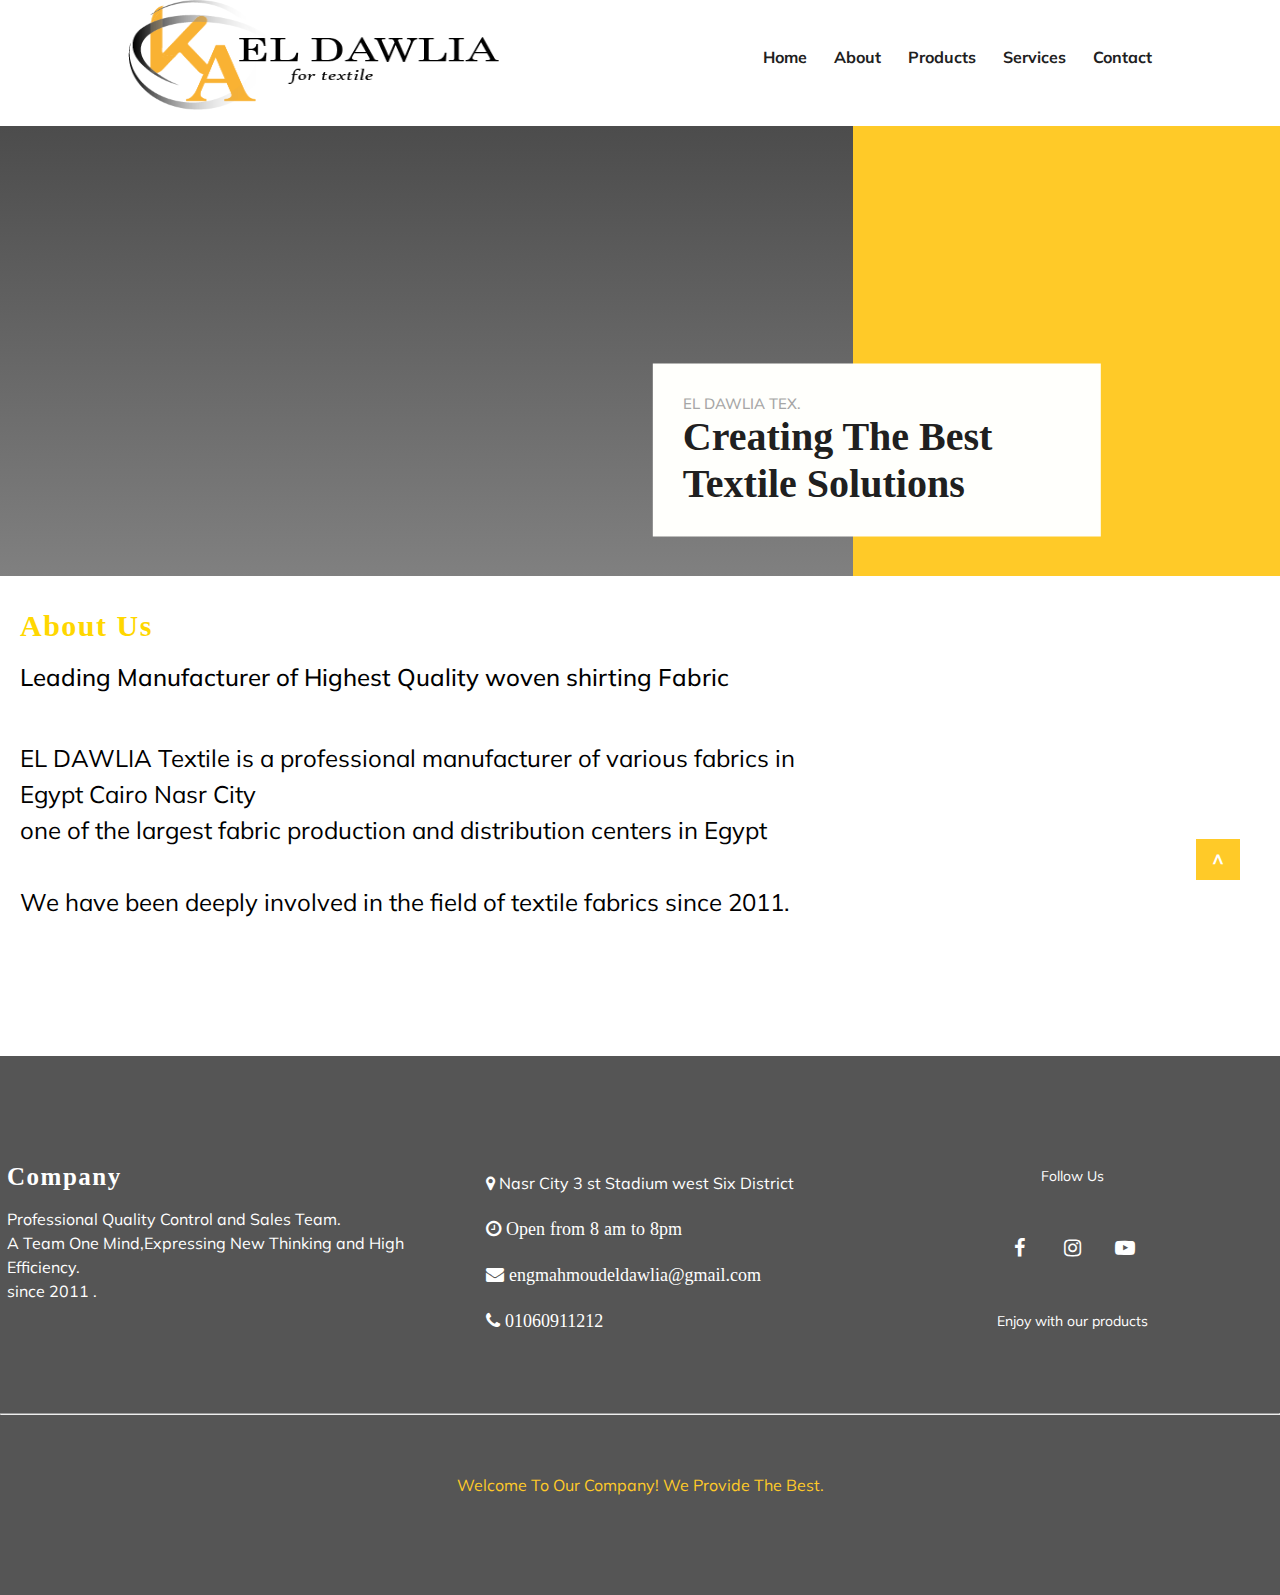
==== about.html @ 4dcbaf63 "_" ====
<!DOCTYPE html>
<html lang="en">

 <head>
<meta charset="UTF-8">
<meta http-equiv="X-UA-Compatible" content="IE=edge">
<meta name="viewport" content="width=device-width, initial-scale=1.0">
<title>El Dawlia El Masria For Textile</title>
<link rel="stylesheet" href="css.css">


<link rel="stylesheet" href="https://stackpath.bootstrapcdn.com/font-awesome/4.7.0/css/font-awesome.min.css">
</head>

<body>
	<div class="scroll-top">^</div>
	<div class="container">
		<nav>
		
			<div class="logo"><img src="image/ka logo4.png"></div>
			<div class="menu">
				<a href="index.html">Home</a>
				<a href="About.html">About</a>
				<a href="Products.html">Products</a>
				<a href="services.html">Services</a>
				<a href="contact.html">Contact</a>
			</div>
			<div class="icon">
				<img src="image/menu.PNG" width="50px" height="50px">
			</div>
			
		</nav>
	
	</div>
	<br>
	
	<section class="content">
	
		<div class="contleft"></div>
		<div class="contright">
			<div class="content-box">
			<span>EL DAWLIA TEX.</span>
			<h1>Creating The Best Textile Solutions</h1>
			</div>
		</div>
	
	</section>
	
	<br>
		
		<div class="box content">
			<div style="margin:20px;">
			<h2 style="color:gold">About Us</h2>
			<p style="font-weight:500;font-size:24px;color:black;">Leading Manufacturer of Highest Quality woven shirting Fabric</p><br>
			<p style="color:black;font-size:24px">EL DAWLIA Textile is a professional manufacturer of various fabrics in Egypt Cairo Nasr City<br>
			one of the largest fabric production and distribution centers in Egypt<br><br>
			We have been deeply involved in the field of textile fabrics since 2011.
			
			</p>
			</div>
		</div>
		<footer>
		<div class="foot-top">
			<div class="footleft">
				<h3 style="color:white;">Company</h3>
				<p style="color:white;">Professional Quality Control and Sales Team.<br>
				A Team One Mind,Expressing New Thinking and High Efficiency.<br>
				since 2011 .</p>
			</div>
			<div class="footcenter">
				<a href="https://www.google.com/maps/place/30%C2%B002'53.2%22N+31%C2%B019'06.4%22E/@30.0451087,31.3197917,17z/data=!4m4!3m3!8m2!3d30.0481026!4d31.3184504?entry=ttu"><i class="fa fa-map-marker" aria-hidden="true"></i>  Nasr City 3 st Stadium west Six District</a><br><br>
				<i class="fa fa-clock-o" aria-hidden="true">  Open from 8 am to 8pm </i><br><br>
				<i class="fa fa-envelope" aria-hidden="true">   engmahmoudeldawlia@gmail.com</i><br><br>
				<i class="fa fa-phone" aria-hidden="true">  01060911212</i>

			</div>
			<div class="footright">
				<div class="social-links">
					<p>Follow Us</p>
					<a href="" target="_blank"><i class="fa fa-facebook"></i></a>
					<a href=""><i class="fa fa-instagram"></i></a>
					<a href="" target="_blank"><i class="fa fa-youtube-play"></i></a>
					<br><br>
					<p>Enjoy with our products</p>
				</div>
			</div>
		</div>
		<hr>
		<div class="foot-bottom">
			Welcome To Our Company!  We Provide The Best.
		</div>
	</footer>
		</div>
		<script src="main.js"></script>
</body>
</html>
---- css.css ----
@import url('https://fonts.googleapis.com/css2?family=Kaushan+Script&family=Mulish:wght@300;400;500&display=swap');
:root{
	--primary-color:#202020;
	--secondary-color:#f4f7fc;
	--grey:#a6a6a6;
}
html{
	font-size:62.5%;
	scroll-behavior:smooth;
	
}
*,
::before,
::after{
	margin:0;
	padding:0;
	box-sizing:border-box;
}
body{
	height:100%;
	width:100%;
	font-family: 'mulish', sans-serief;
	}
	
	
h1,h2,h3{
	font-family:'Player Display,serif';
	font-weight:800;
	color:var(--primary-color);
	margin:1.6 0;
}
p{
	font-weight:400;
	margin:1.6rem 0;
	font-size:1.6rem;
	color: var(--primary-color);
	line-height:1.5;
}
h1{
	font-size:4rem;
}

nav .logo img{
	width:380px;
	height:110px;

}
@media only screen and (max-width:768px){
	nav .logo img{
		width:150px;
		height:60px;
		background:;
	}
	h1{
		font-size:3rem;
	}
}
	h2{
		font-size:3rem;
		letter-spacing:1.5px;
	}
	h3{
		font-size:2.5rem;
		letter-spacing:1.5px;
	}
	h4{
		letter-spacing:1.6px;
	}
span{
	color:var(--grey);
	font-size:1.5rem;
	font-weight:500;
}
a{
	text-decoration:none;
	margin:1.6rem 0;
	color:var(--grey);
	font-size:1.6rem;

}

.container{
	width:80%;
	margin:0 auto;
}
img{
	max-width:100%;
	height:auto;
	
}
hr{
	margin:16px 0;
}
.scroll-top{
	position:fixed;
	bottom:20px;
	right:40px;
	z-index:90;
	background:#FFCA28;
	color:white;
	cursor:pointer;
	padding:8px 16px;
	font-size:20px;
	font-weight:800;
}

/*-----------Nav--------*/

nav{
	position:relative;
	display:flex;
	align-items:center;
	justify-content:space-between;
}
nav .menu a{
	border-bottom:none;
	color:var(--primary-color);
	font-weight:700;
	margin-left:24px;
}
nav .icon{
	display:none;
}
@media only screen and (max-width:768px){
	nav .icon{
		display:block;
	
	}
	.menu{
		position:absolute;
		background:linear-gradient(rgba(250,250,250,.9),white);
		width:100%;
		z-index:5;
		display:none;
		right:40px;
		top:100%;
		border-radius:3px;

		
	}
	.menu a{
		padding:15px 0;
		font-size:18px;
		display:block;
		color:white;
	}
	.show{
		display:block;
	}
}
.content{
	display:grid;
	grid-template-columns:2fr 1fr;
	
}
.content .contleft{
	background:linear-gradient(rgba(0,0,0,.7),grey),url('image/OIP.JPEG');
	background-size:cover;
	height:50vh;
	background-repeat:no-repeat;
	background-position:center;
}
.content .contright{
	background:#FFCA28;
}
.content .content-box{
	position:absolute;
	background:#fffffc;
	padding:30px;
	width:35%;
	top:50%;
	left:65%;
	transform:translate(-40%,-50%);
}

@media only screen and (max-width:768px){
	.content{
		grid-template-columns:1fr;
	}
	.content .content-box{
		top:50%;
		left:50%;
		transform:translate(-50%,-50%);
		width:70%;
		background:white;
	}
}

main{
	display:grid;
	grid-template-columns:2fr 1fr;
	margin-top:50px;
	grid-gap:60px;
}
.blog{
	display:grid;
	grid-template-columns:1fr 1fr;
	grid-gap:48px;
}

.blog .image{
	object-fit:contain;
}

.blog-post{
	background:var(--secondary-color);
	margin:24px 0;
	padding:16px;
}
.blog-content{
	margin-top:24px;
}

.pagination{
	display:inline-block;
}
.pagination .active{
	border:1px solid var(--primary-color);
	background-color:var(--secondary-color)
}
.pagination a{
	color:var(--primary-color);
	float:left;
	padding:8px 16px;
	text-decoration:none;
	border:0;
}
@media only screen and (max-width:768px){
	.blog{
		grid-template-columns:1fr;
	}
}

.wrap{
	display:flex;
	align-items:center;
}
.wrap .thumb{
	flex:1;
}
.wrap .cont{
	flex:2;
	padding:16px;
	
}
@media only screen and (max-width:768px){
	.site-container{
		width:100%;
		padding:0 24px;
	}
	main{
		grid-template-columns:1fr;
	}
	.wrap{
		margin:24px 0;
	}
}


footer{
	background:#555;
	margin-top:100px;
	padding:100px 0;
	
	grid-template-columns:repeat(2,1fr);
	grid-gap:px;
	width:100%;
	bottom:0px;
}
footer h3{
	color:white;
}
.foot-top{
	display:grid;
	grid-template-columns:repeat(3,1fr);
	margin:0 auto;
	grid-gap:16px;
	justify-items:center;
}
.footleft{
	padding:7px;
	font-size:14px;
	
}

.footleft a{
	text-decoration:none;
	color:white;
	font-size:16px;
}
.footcenter{
	color:white;
	padding:15px;
	font-size:18px;
}
.footcenter a{
	color:white;
}
.footright{
	text-align:center;
	color:white;
}

.social-links .fa{
	height:40px;
	width:40px;
	font-size:20px;
	line-height:40px;
	margin:20px 5px;
	color:white;
	transition:0.5s;
}

.social-links .fa:hover{
	color:yellow;
	transform:translateY(-7px);
}
.social-links p{
	font-size:14px;
	margin-top:5px;
	padding:5px;
	color:white;
	
}

.foot-bottom{
		
		text-align:center;
		justify-content:center;
		color:#FFCA28;
		font-size:16px;
		
	
}
footer hr{
	margin:60px 0;
}
@media only screen and (max-width:768px){
	.foot-top{
		grid-template-columns:1fr;
		justify-items:start;
	}
}











/*thumbnail=image*/




/*icon.addEventListener('click',()=>{
	document.querySelector('.menu'.classList.toggle(show)
*/
	
/*<div><i class="fa fa-align-justify"</i</div>*/
/*text-align:center;*/
/*border:1px solid #999;*/
/*background:linear-gradient(rgba(250,250,250,.8),white),url('image/shirt heigh.jpg');*/
/*display:grid;
	grid-template-columns:repeat(2,1fr);*/
	
	/*	<div id="menuBtn"><img src="logoicon2.png" id="menu"> </div>*/
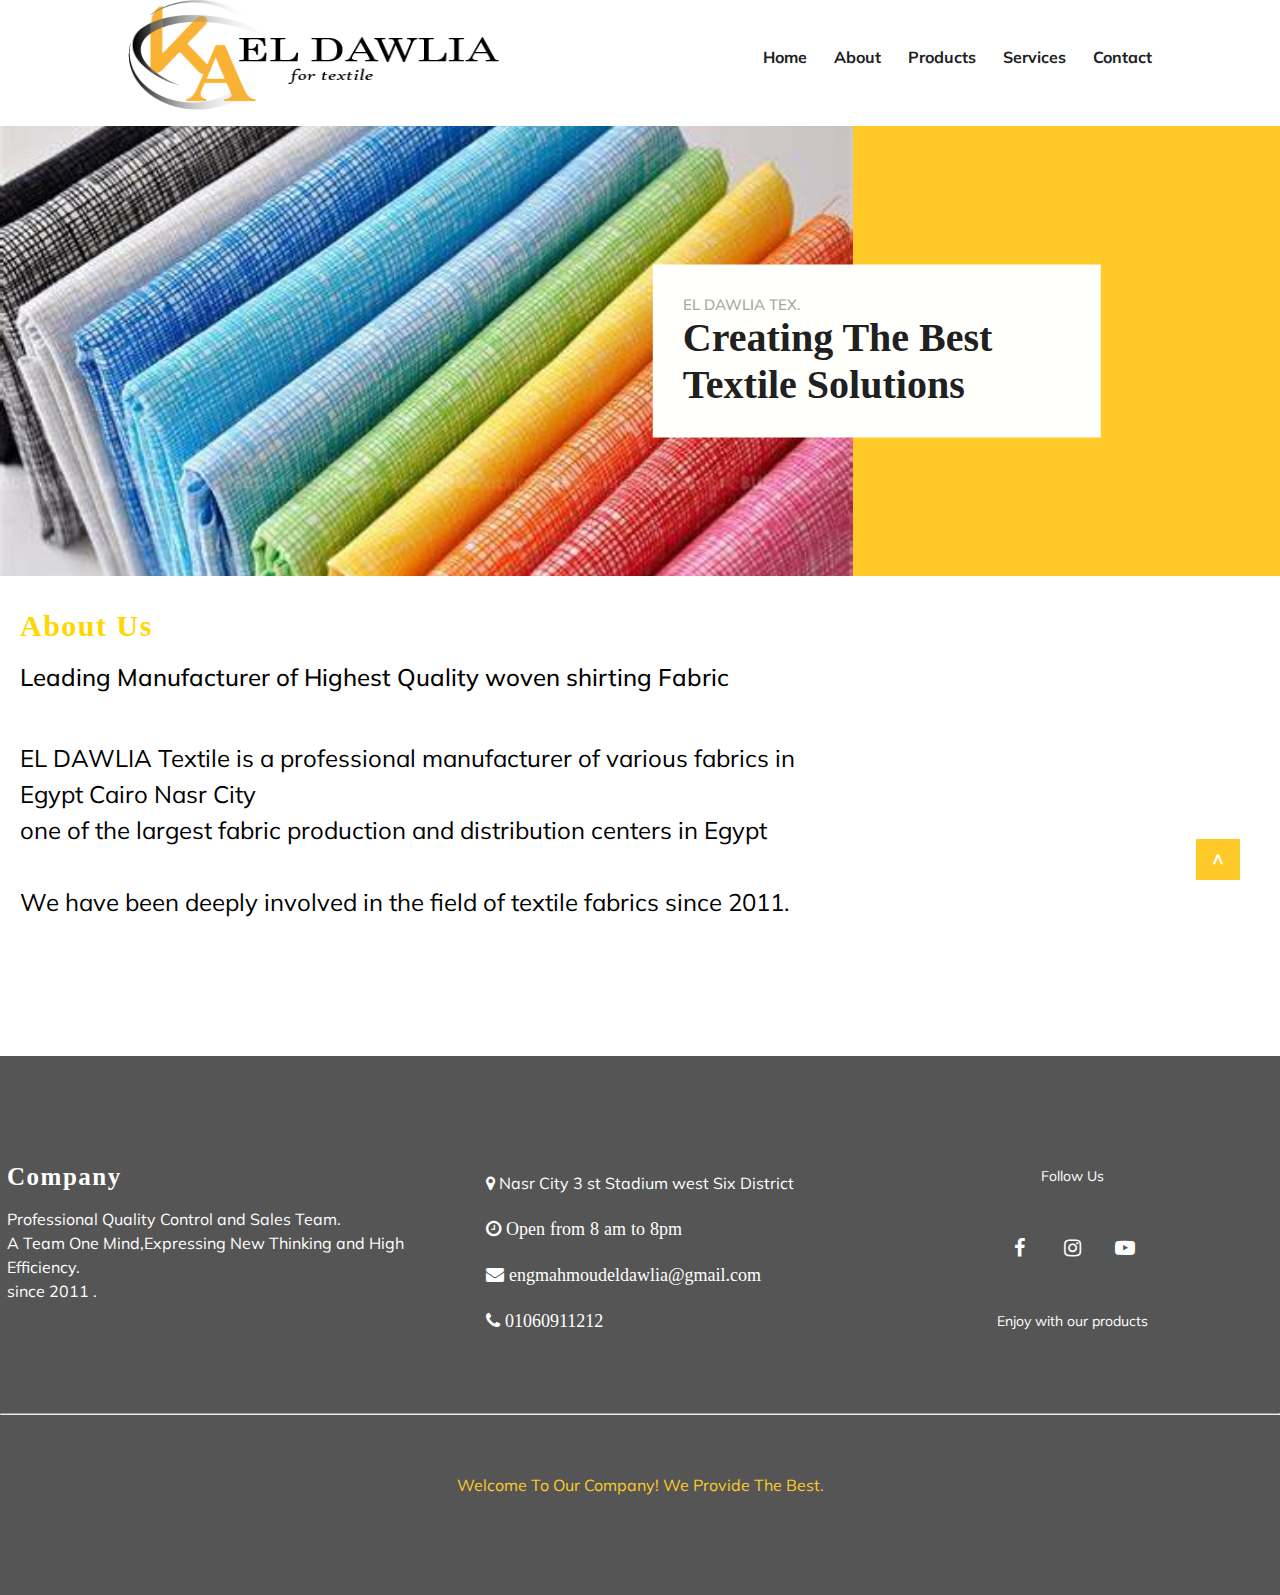
==== commit 963a7f81: "update image" ====
--- a/about.html
+++ b/about.html
@@ -26,7 +26,7 @@
 				<a href="contact.html">Contact</a>
 			</div>
 			<div class="icon">
-				<img src="image/menu.PNG" width="50px" height="50px">
+				<img src="image/menu.png" width="50px" height="50px">
 			</div>
 			
 		</nav>
--- a/css.css
+++ b/css.css
@@ -152,10 +152,11 @@
 .content{
 	display:grid;
 	grid-template-columns:2fr 1fr;
+	position:relative;
 	
 }
 .content .contleft{
-	background:linear-gradient(rgba(0,0,0,.7),grey),url('image/OIP.JPEG');
+	background-image:url('image/OIP.jpeg');
 	background-size:cover;
 	height:50vh;
 	background-repeat:no-repeat;
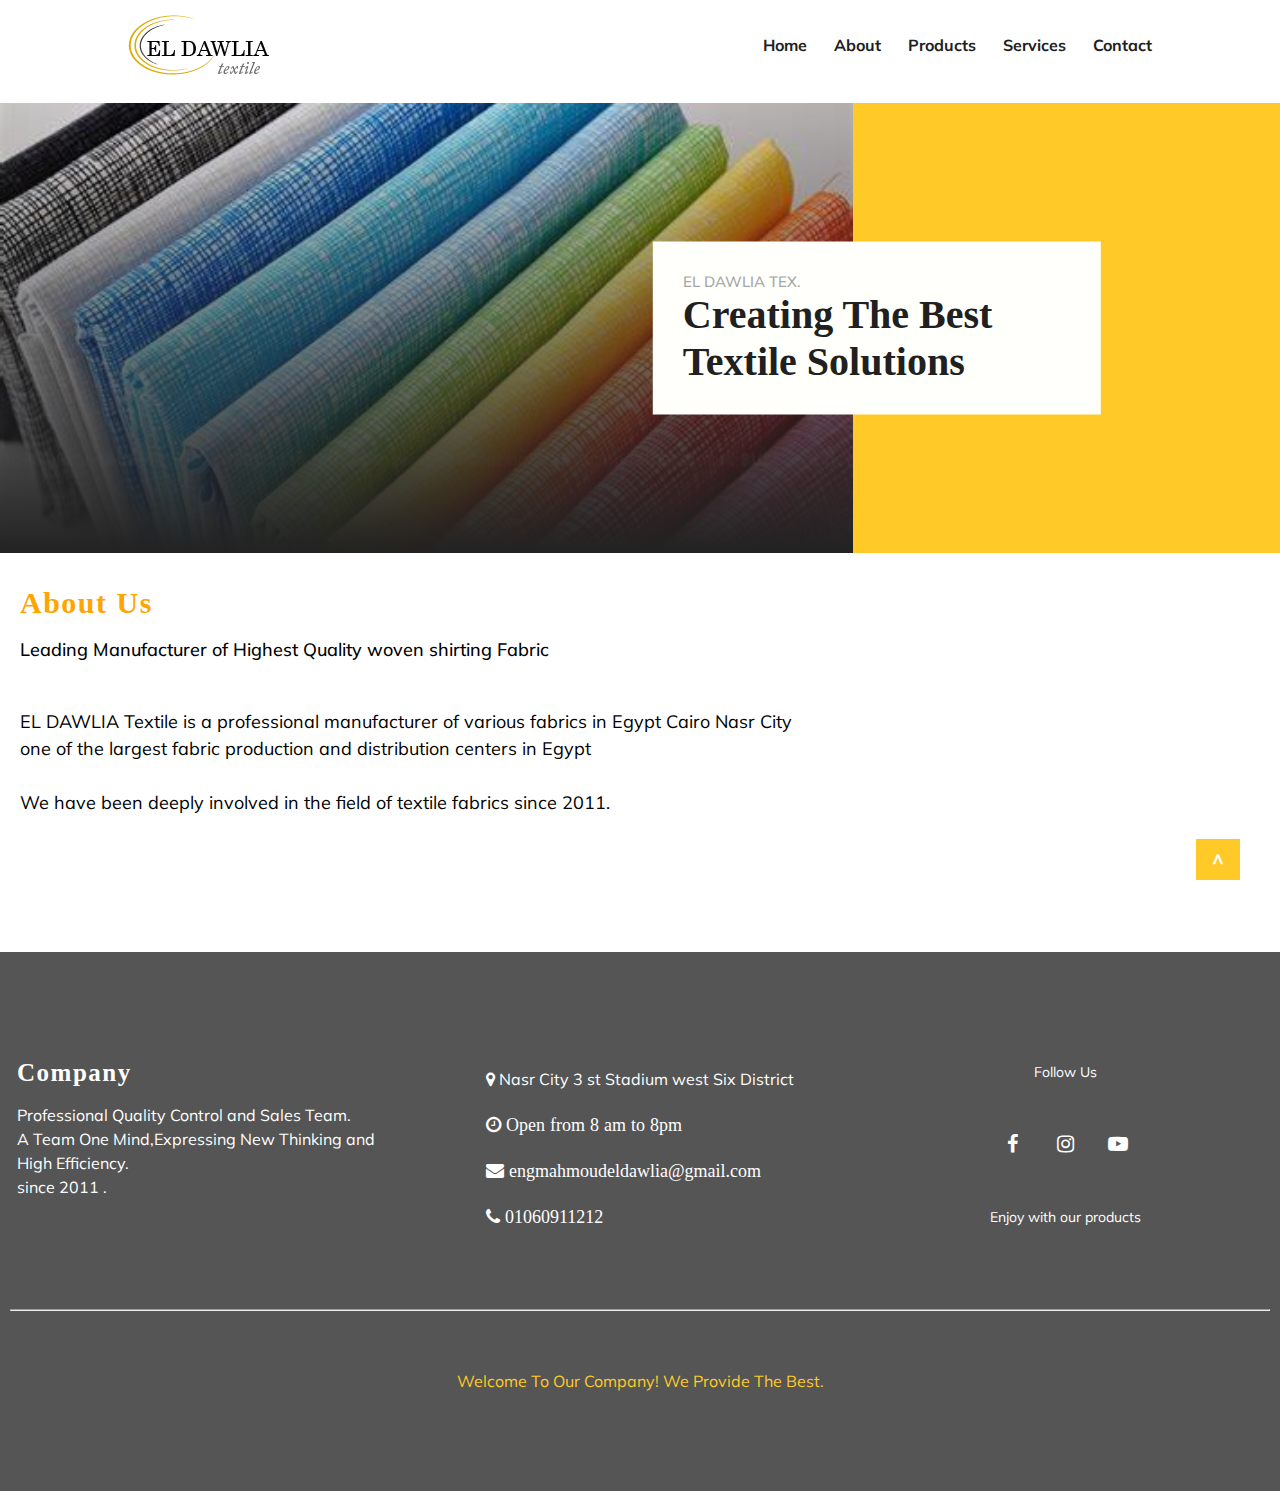
==== commit 66475f14: "update logo" ====
--- a/about.html
+++ b/about.html
@@ -17,7 +17,7 @@
 	<div class="container">
 		<nav>
 		
-			<div class="logo"><img src="image/ka logo4.png"></div>
+			<div class="logo"><img src="image/l1.png"></div>
 			<div class="menu">
 				<a href="index.html">Home</a>
 				<a href="About.html">About</a>
@@ -50,9 +50,9 @@
 		
 		<div class="box content">
 			<div style="margin:20px;">
-			<h2 style="color:gold">About Us</h2>
-			<p style="font-weight:500;font-size:24px;color:black;">Leading Manufacturer of Highest Quality woven shirting Fabric</p><br>
-			<p style="color:black;font-size:24px">EL DAWLIA Textile is a professional manufacturer of various fabrics in Egypt Cairo Nasr City<br>
+			<h2 style="color:orange">About Us</h2>
+			<p style="font-weight:500;font-size:18px;color:black;">Leading Manufacturer of Highest Quality woven shirting Fabric</p><br>
+			<p style="color:black;font-size:18px">EL DAWLIA Textile is a professional manufacturer of various fabrics in Egypt Cairo Nasr City<br>
 			one of the largest fabric production and distribution centers in Egypt<br><br>
 			We have been deeply involved in the field of textile fabrics since 2011.
 			
@@ -63,7 +63,7 @@
 		<div class="foot-top">
 			<div class="footleft">
 				<h3 style="color:white;">Company</h3>
-				<p style="color:white;">Professional Quality Control and Sales Team.<br>
+				<p style="color:white">Professional Quality Control and Sales Team.<br>
 				A Team One Mind,Expressing New Thinking and High Efficiency.<br>
 				since 2011 .</p>
 			</div>
@@ -77,9 +77,9 @@
 			<div class="footright">
 				<div class="social-links">
 					<p>Follow Us</p>
-					<a href="" target="_blank"><i class="fa fa-facebook"></i></a>
-					<a href=""><i class="fa fa-instagram"></i></a>
-					<a href="" target="_blank"><i class="fa fa-youtube-play"></i></a>
+					<a href="https://www.facebook.com/aldawliatex" target="_blank"><i class="fa fa-facebook"></i></a>
+					<a href="https://www.instagram.com/aldawliatex/"><i class="fa fa-instagram"></i></a>
+					<a href="#" target="_blank"><i class="fa fa-youtube-play"></i></a>
 					<br><br>
 					<p>Enjoy with our products</p>
 				</div>
--- a/css.css
+++ b/css.css
@@ -22,8 +22,6 @@
 	width:100%;
 	font-family: 'mulish', sans-serief;
 	}
-	
-	
 h1,h2,h3{
 	font-family:'Player Display,serif';
 	font-weight:800;
@@ -40,16 +38,18 @@
 h1{
 	font-size:4rem;
 }
+nav .logo{
+	margin-top:15px;
+}
 
 nav .logo img{
-	width:380px;
-	height:110px;
-
+	width:px;
+	height:px;
 }
 @media only screen and (max-width:768px){
 	nav .logo img{
-		width:150px;
-		height:60px;
+		width:px;
+		height:px;
 		background:;
 	}
 	h1{
@@ -79,7 +79,6 @@
 	font-size:1.6rem;
 
 }
-
 .container{
 	width:80%;
 	margin:0 auto;
@@ -106,7 +105,6 @@
 }
 
 /*-----------Nav--------*/
-
 nav{
 	position:relative;
 	display:flex;
@@ -136,8 +134,6 @@
 		right:40px;
 		top:100%;
 		border-radius:3px;
-
-		
 	}
 	.menu a{
 		padding:15px 0;
@@ -156,7 +152,7 @@
 	
 }
 .content .contleft{
-	background-image:url('image/OIP.jpeg');
+	background-image:linear-gradient(rgba(0,0,0,.1),#222),url('image/OIP.jpeg');
 	background-size:cover;
 	height:50vh;
 	background-repeat:no-repeat;
@@ -262,10 +258,10 @@
 footer{
 	background:#555;
 	margin-top:100px;
-	padding:100px 0;
+	padding:100px 10px;
 	
 	grid-template-columns:repeat(2,1fr);
-	grid-gap:px;
+	grid-gap:10px;
 	width:100%;
 	bottom:0px;
 }
@@ -322,17 +318,13 @@
 	margin-top:5px;
 	padding:5px;
 	color:white;
-	
-}
-
+}
 .foot-bottom{
 		
 		text-align:center;
 		justify-content:center;
 		color:#FFCA28;
 		font-size:16px;
-		
-	
 }
 footer hr{
 	margin:60px 0;
@@ -341,33 +333,12 @@
 	.foot-top{
 		grid-template-columns:1fr;
 		justify-items:start;
-	}
-}
-
-
-
-
-
-
-
-
-
-
+		
+	}
+}
 
 /*thumbnail=image*/
 
 
 
 
-/*icon.addEventListener('click',()=>{
-	document.querySelector('.menu'.classList.toggle(show)
-*/
-	
-/*<div><i class="fa fa-align-justify"</i</div>*/
-/*text-align:center;*/
-/*border:1px solid #999;*/
-/*background:linear-gradient(rgba(250,250,250,.8),white),url('image/shirt heigh.jpg');*/
-/*display:grid;
-	grid-template-columns:repeat(2,1fr);*/
-	
-	/*	<div id="menuBtn"><img src="logoicon2.png" id="menu"> </div>*/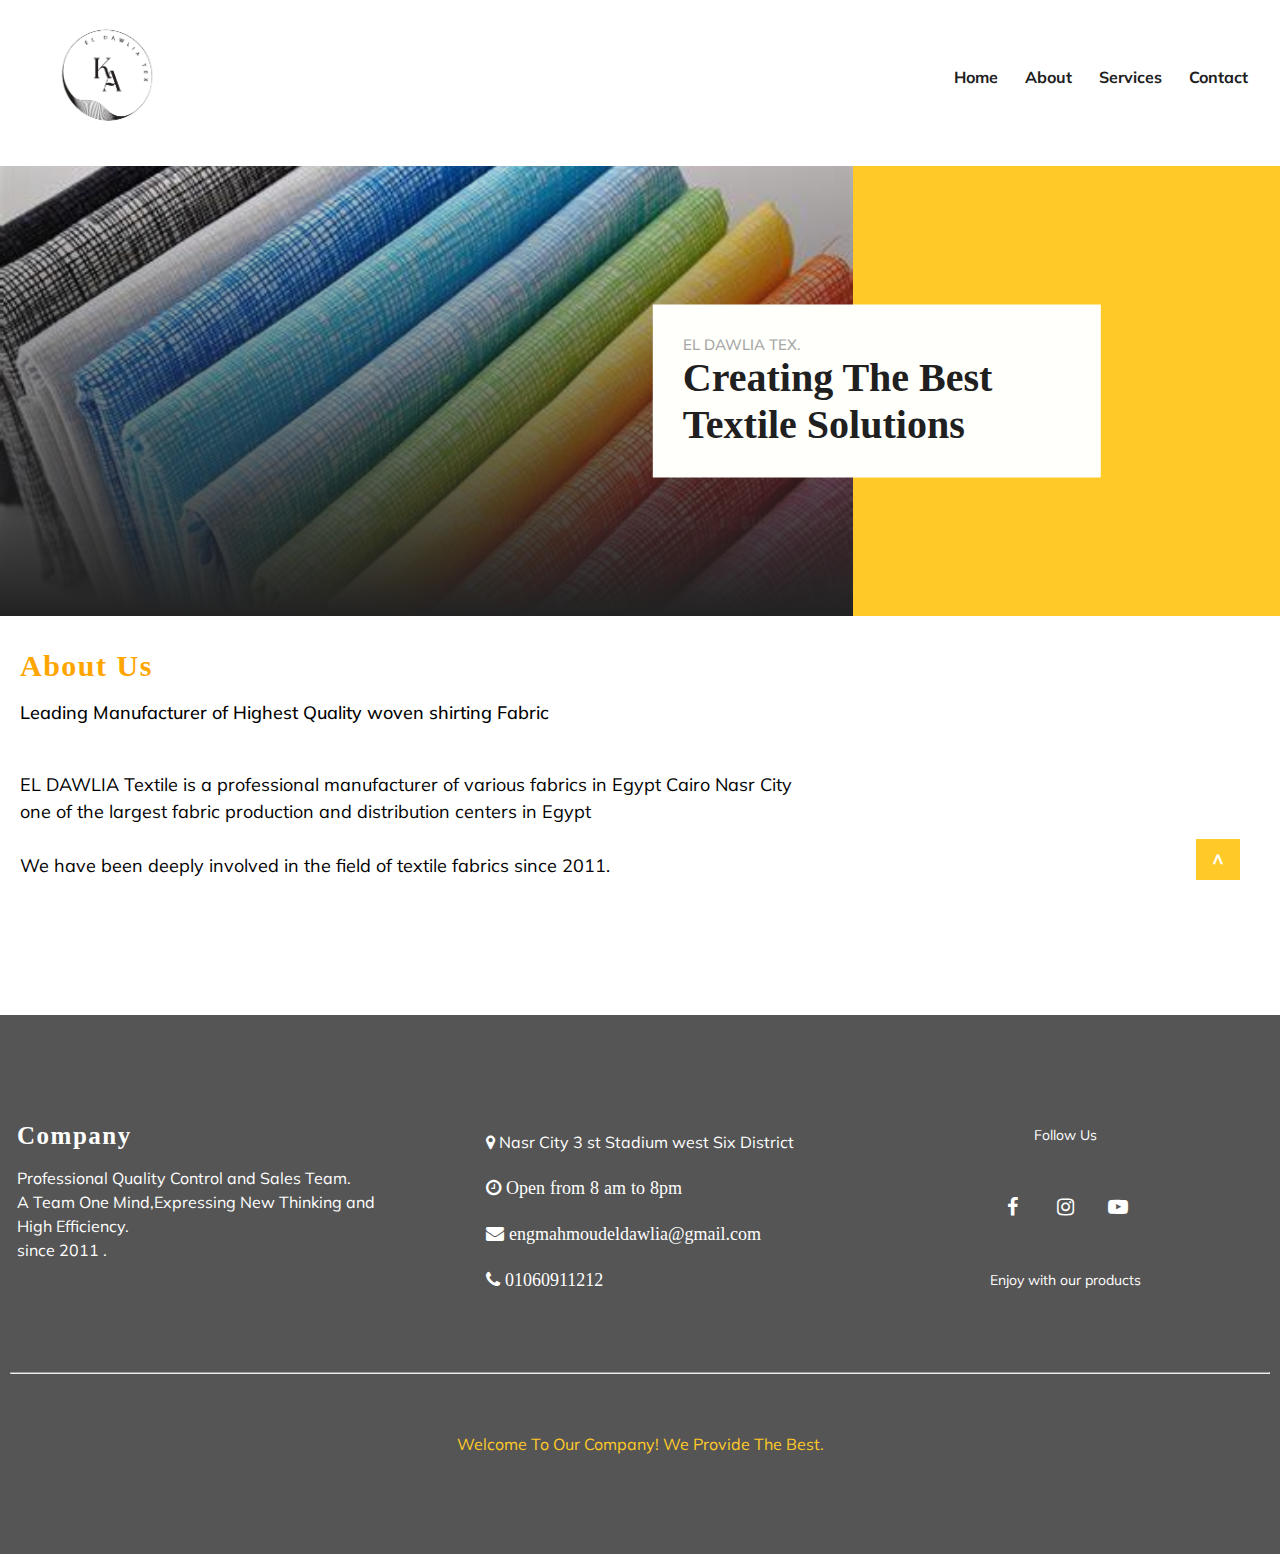
==== commit 03dbbc3f: "update all" ====
--- a/about.html
+++ b/about.html
@@ -17,11 +17,11 @@
 	<div class="container">
 		<nav>
 		
-			<div class="logo"><img src="image/l1.png"></div>
+			<div class="logo"><img src="image/KAlogo-05.png"></div>
 			<div class="menu">
 				<a href="index.html">Home</a>
 				<a href="About.html">About</a>
-				<a href="Products.html">Products</a>
+				
 				<a href="services.html">Services</a>
 				<a href="contact.html">Contact</a>
 			</div>
--- a/css.css
+++ b/css.css
@@ -38,13 +38,9 @@
 h1{
 	font-size:4rem;
 }
-nav .logo{
-	margin-top:15px;
-}
-
 nav .logo img{
-	width:px;
-	height:px;
+	width:150px;
+	height:150px;
 }
 @media only screen and (max-width:768px){
 	nav .logo img{
@@ -80,7 +76,7 @@
 
 }
 .container{
-	width:80%;
+	width:95%;
 	margin:0 auto;
 }
 img{
@@ -127,13 +123,16 @@
 	}
 	.menu{
 		position:absolute;
-		background:linear-gradient(rgba(250,250,250,.9),white);
+		background:linear-gradient(rgba(250,250,250,.6),white);
 		width:100%;
 		z-index:5;
 		display:none;
 		right:40px;
 		top:100%;
 		border-radius:3px;
+		padding:20px;
+		margin:5px;
+
 	}
 	.menu a{
 		padding:15px 0;
